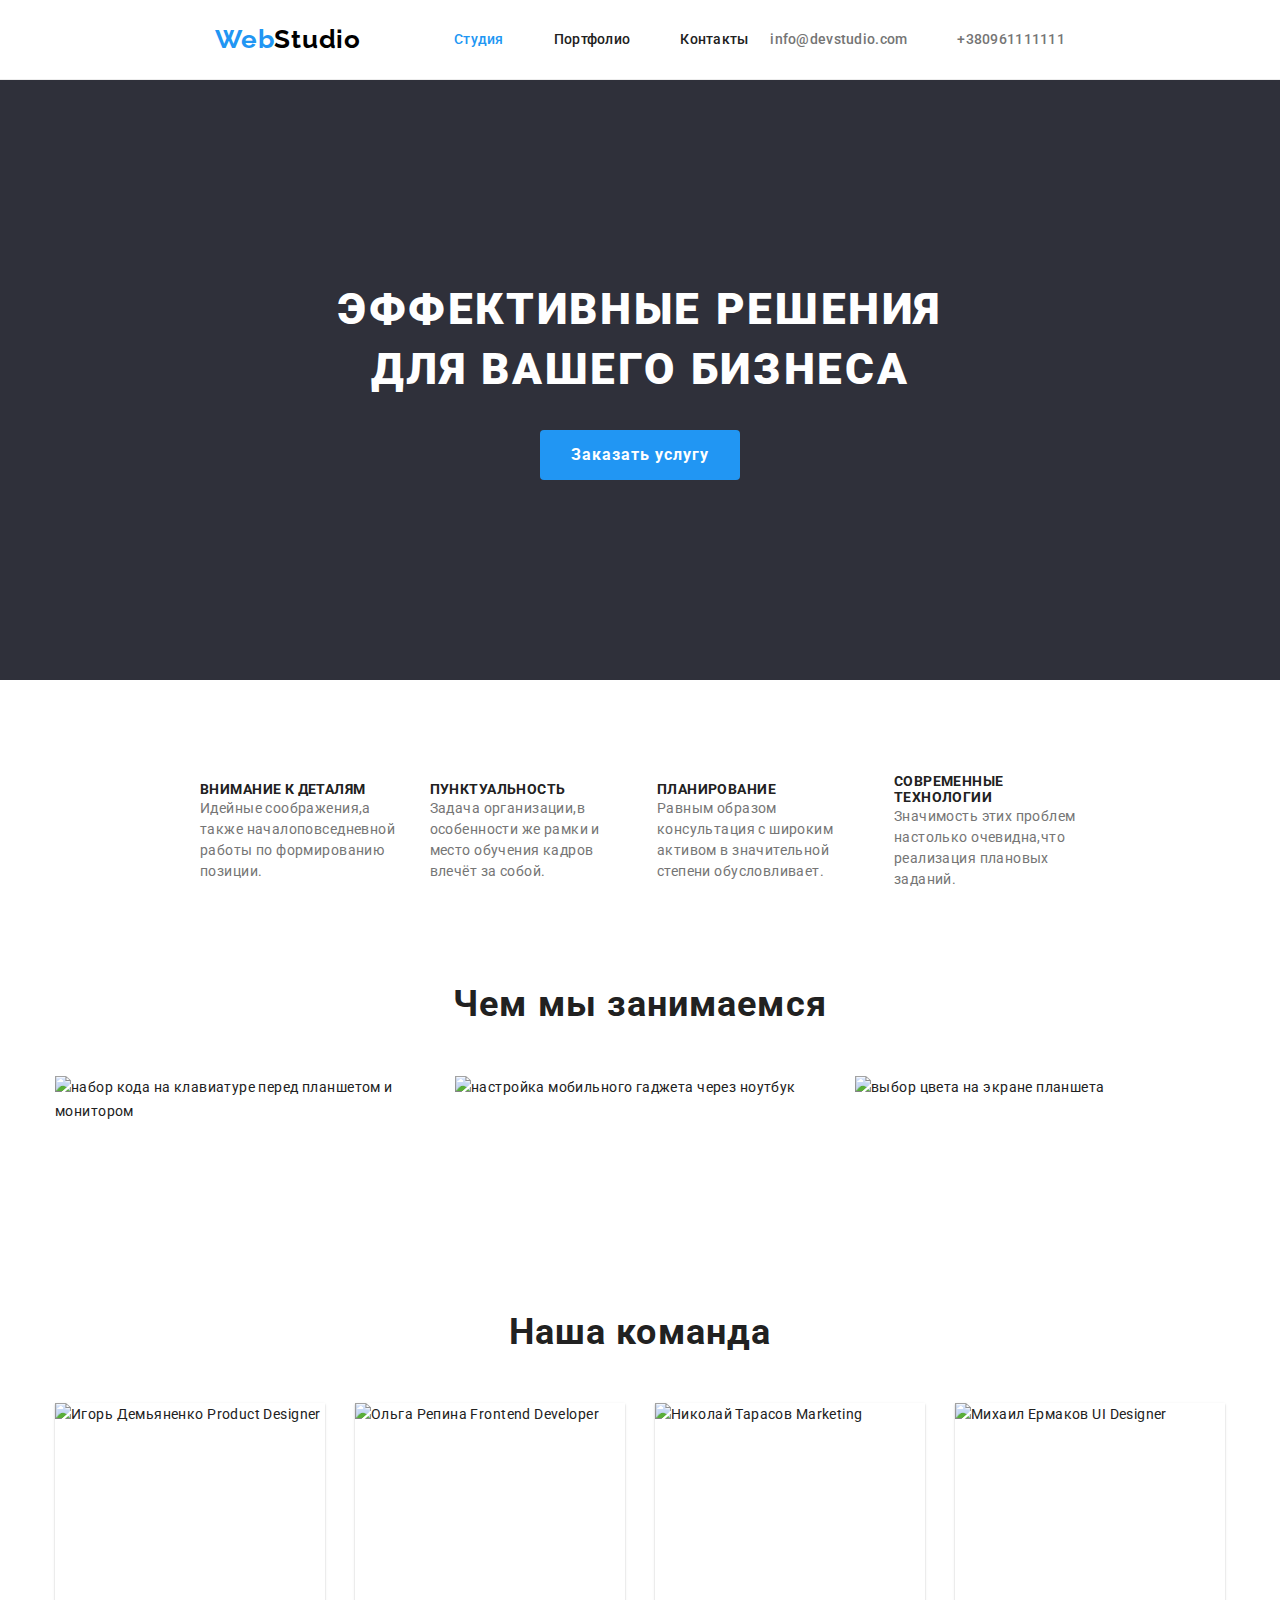
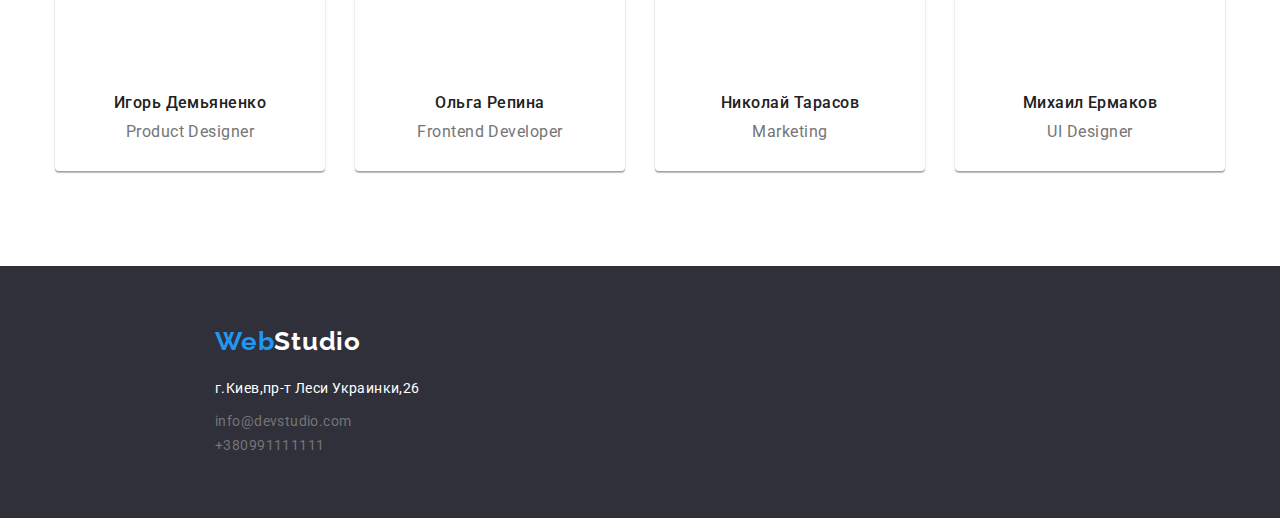
==== index.html @ adbe381c "hw-03" ====
<!DOCTYPE html>
<html lang="en">
  <head>
    <meta charset="UTF-8" />
    <meta http-equiv="X-UA-Compatible" content="IE=edge" />
    <meta
      name="goit_homework-2"
      content="width=device-width, initial-scale=1.0"
    />
    <title>goit-homework-2</title>
    <link
      href="https://fonts.googleapis.com/css2?family=Raleway:wght@700&family=Roboto:wght@400;500;700;900&display=swap"
      rel="stylesheet"
    />
    <link
      rel="stylesheet"
      href="https://cdnjs.cloudflare.com/ajax/libs/modern-normalize/0.2.0/modern-normalize.min.css"
    />
    <link rel="stylesheet" href="./css/style.css" />
  </head>
  <body>
    <header class="header-page">
      <a href="./" class="logo"><span class="logo-span">Web</span>Studio</a>
      <nav class="nav-site">
        <ul class="nav-list list">
          <li class="item">
            <a href="./index.html" class="link current">Студия</a>
          </li>
          <li class="item">
            <a href="./portfolio.html" class="link">Портфолио</a>
          </li>
          <li class="item">
            <a href="./contacs.html" class="link">Контакты</a>
          </li>
        </ul>
      </nav>
      <ul class="contact list">
        <li class="item">
          <a href="mailto:info@devstudio.com" class="contact-link"
            >info@devstudio.com</a
          >
        </li>
        <li class="item">
          <a href="tel:+380961111111" class="contact-link">+380961111111</a>
        </li>
      </ul>
    </header>
    <!--Основа-->
    <main class="main-bg">
      <section class="section-title">
        <h1 class="title">эффективные решения для вашего бизнеса</h1>
        <button type="button" class="btn-main">Заказать услугу</button>
      </section>

      <section class="aside">
        <div class="container">
          <ul class="description list">
            <li class="aside-item">
              <h3 class="heading">ВНИМАНИЕ К ДЕТАЛЯМ</h3>
              <p class="text">
                Идейные соображения,а также началоповседневной работы по
                формированию позиции.
              </p>
            </li>
            <li class="aside-item">
              <h3 class="heading">ПУНКТУАЛЬНОСТЬ</h3>
              <p class="text">
                Задача организации,в особенности же рамки и место обучения
                кадров влечёт за собой.
              </p>
            </li>

            <li class="aside-item">
              <h3 class="heading">ПЛАНИРОВАНИЕ</h3>
              <p class="text">
                Равным образом консультация с широким активом в значительной
                степени обусловливает.
              </p>
            </li>
            <li class="aside-item">
              <h3 class="heading">СОВРЕМЕННЫЕ ТЕХНОЛОГИИ</h3>
              <p class="text">
                Значимость этих проблем настолько очевидна,что реализация
                плановых заданий.
              </p>
            </li>
          </ul>
        </div>
      </section>

      <section class="section-img">
        <div class="container">
          <h2 class="caption">Чем мы занимаемся</h2>
          <ul class="list-img list">
            <li class="image-item">
              <img
                src="./images/imge.jpg"
                alt="набор кода на клавиатуре перед планшетом и монитором"
                width="370"
              />
            </li>
            <li class="image-item">
              <img
                src="./images/imge-1.jpg"
                alt="настройка мобильного гаджета через ноутбук"
                width="370"
              />
            </li>
            <li class="image-item">
              <img
                src="./images/imge-2.jpg"
                alt="выбор цвета на экране планшета"
                width="370"
              />
            </li>
          </ul>
        </div>
      </section>
      <!--Наша Команда-->
      <section class="section-team">
        <div class="container">
          <h2 class="caption caption-team">Наша команда</h2>
          <ul class="team list">
            <li class="item-team">
              <img
                src="./images/imge-3.jpg"
                alt="Игорь Демьяненко Product Designer"
                width="270"
                height="260"
              />
              <div class="signature-main">
                <h3 class="team-name">Игорь Демьяненко</h3>
                <p class="desc-team">Product Designer</p>
              </div>
            </li>
            <li class="item-team">
              <img
                src="./images/imge-4.jpg"
                alt="Ольга Репина Frontend Developer"
                width="270"
                height="260"
              />
              <div class="signature-main">
                <h3 class="team-name">Ольга Репина</h3>
                <p class="desc-team">Frontend Developer</p>
              </div>
            </li>
            <li class="item-team">
              <img
                src="./images/imge-5.jpg"
                alt="Николай Тарасов Marketing"
                width="270"
                height="260"
              />
              <div class="signature-main">
                <h3 class="team-name">Николай Тарасов</h3>
                <p class="desc-team">Marketing</p>
              </div>
            </li>
            <li class="item-team">
              <img
                src="./images/imge-6.jpg"
                alt="Михаил Ермаков UI Designer"
                width="270"
                height="260"
              />
              <div class="signature-main">
                <h3 class="team-name">Михаил Ермаков</h3>
                <p class="desc-team">UI Designer</p>
              </div>
            </li>
          </ul>
        </div>
      </section>
    </main>
    <!--Подвал-->
    <footer class="footer-bg container">
      <div class="contact-block">
        <a href="./index.html" class="logo-footer"
          ><span class="logo-span">Web</span>Studio</a
        >
        <address class="address-footer">
          <p class="address">г.Киев,пр-т Леси Украинки,26</p>
          <ul class="list-footer list">
            <li class="item">
              <a href="mailto:info@devstudio.com" class="contact-link"
                >info@devstudio.com</a
              >
            </li>
            <li class="item">
              <a href="tel:+380991111111" class="contact-link">+380991111111</a>
            </li>
          </ul>
        </address>
      </div>
    </footer>
  </body>
</html>
---- css/style.css ----
:root {
  --name-text-color: #212121;
  --main-text-color: #757575;
  --bg-color-head-foot: #2f303a;
  --main-text-color-master: #000000;
  --special-text-color: #2196f3;
  --main-bg-color: #ffffff;
  --foot-text-color: #ffffff 60%;
  --border-color: #eeeeee;
  --bg-color-team: #f5f4fa;
  --border-color-header: #ececec;
}

h1,
h2,
h3,
p,
ul {
  margin: 0;
  padding: 0;
}

body {
  font-family: "Roboto", sans-serif;
  font-size: 14px;
  font-weight: 400;
  line-height: 1.71;
  letter-spacing: 0.03em;
  color: var(--name-text-color);
}

img {
  display: block;
  max-width: 100%;
  height: auto;
}

/*  bg-header */
.header-page {
  display: flex;
  align-items: center;

  max-width: 1600px;
  height: 80px;
  border-bottom: 1px solid var(--border-color-header);
}

/* убраны подчёркивания и метки */
.list {
  padding-left: 0;
  margin-left: 0;
  list-style: none;
  text-decoration: none;
}

a.current {
  color: var(--special-text-color);
  text-decoration: none;
}

/* logo style */
.logo,
.logo-footer {
  margin-left: 215px;
  margin-right: 93px;

  font-family: "Raleway", sans-serif;
  text-decoration: none;
  font-weight: 700;
  font-size: 26px;
  line-height: 1.2;
  letter-spacing: 0.03em;
  color: var(--main-text-color-master);
}

/* оформления части логотипа WEB */
.logo-span {
  color: var(--special-text-color);
}

.logo-footer {
  color: var(--main-bg-color);
}

.contact-block {
  padding-top: 60px;
}

.nav-list {
  display: flex;
  align-items: center;

  font-weight: 500;
  font-size: 14px;
  line-height: 1.14;
  letter-spacing: 0.02em;
  color: var(--name-text-color);
}

.nav-list .item + .item {
  margin-left: 50px;
}

.contact {
  display: flex;
  align-items: center;
  margin-left: auto;
  margin-right: 215px;

  font-weight: 500;
  font-size: 14px;
  line-height: 1.14;
  letter-spacing: 0.02em;
}

.contact .item + .item {
  margin-left: 50px;
}

.contact-link {
  text-decoration: none;
  color: var(--main-text-color);
}

.section-btn {
  width: 1170px;
  padding-top: 94px;
  padding-bottom: 94px;
  margin-left: 215px;
}

.section-title {
  display: block;
  max-width: 1600px;
  height: 600px;
  background-color: var(--bg-color-head-foot);
}

.section-team {
  border-color: var(--bg-color-team);
  max-width: 1600px;
  height: 648px;
}

/* Стиль заголовка н1 */
.title {
  margin: auto;
  width: 696px;
  padding-top: 200px;

  font-weight: 900;
  font-size: 44px;
  line-height: 1.36;
  text-align: center;
  letter-spacing: 0.06em;
  text-transform: uppercase;
  color: var(--main-bg-color);
}

.btn-main {
  display: block;
  width: 200px;
  height: 50px;
  margin: auto;
  border: none;
  margin-top: 30px;

  font-weight: 700;
  font-size: 16px;
  line-height: 1.88;
  letter-spacing: 0.06em;
  border-radius: 4px;
  background-color: var(--special-text-color);
  color: var(--main-bg-color);
}

.btn-main:hover,
.btn-main:focus {
  color: var(--main-text-color-master);
  cursor: pointer;
}

.menu-item:nth-last-child(-n + 3) {
  margin-bottom: 0;
}

.caption {
  font-size: 36px;
  line-height: 1.16;
  text-align: center;
  letter-spacing: 0.03em;
  color: var(--name-text-color);
}

.caption-team {
  padding-top: 94px;
}

.list-button {
  display: flex;
  justify-content: center;
  padding-bottom: 39px;
}

.list-button .filter-button + .filter-button {
  margin-left: 8px;
}

.button {
  font-weight: 500;
  font-size: 16px;
  line-height: 1.63;
  text-align: center;
  letter-spacing: 0.03em;
  color: var(--name-text-color);
  border: none;
  border-radius: 4px;
}

.button:hover,
.button:focus {
  background-color: var(--special-text-color);
  color: var(--main-bg-color);
  cursor: pointer;
}

.signature {
  padding: 20px 24px;
  border: 1px solid var(--border-color);
  border-top: none;
}

.description {
  display: flex;
  justify-content: center;
  align-items: center;

  padding-top: 94px;
  margin-left: 200px;
  margin-right: 200px;
}

.description .aside-item + .aside-item {
  margin-left: 30px;
}

.section-img {
  padding-top: 94px;
  padding-bottom: 94px;
}

.list-img {
  display: flex;
  justify-content: center;
  padding-top: 50px;
}

.list-img .image-item + .image-item {
  margin-left: 30px;
}

.block-team {
  width: 1170px;
  margin-left: auto;
  margin-right: auto;
}

.list-team {
  display: flex;
  flex-wrap: wrap;
  justify-content: space-between;
}

.list-team .item-team + .item-team {
  margin-left: 30px;
}

.menu-item {
  margin-bottom: 30px;
}

/* Стиль заготовка н3 */
.heading {
  font-size: 14px;
  line-height: 1.14;
  letter-spacing: 0.03em;
  text-transform: uppercase;
}

/* стиль текста */
.text {
  font-size: 14px;
  line-height: 1.5;
  letter-spacing: 0.03em;
  color: var(--main-text-color);
}

.team {
  display: flex;
  justify-content: center;
  padding-bottom: 94px;
  padding-top: 50px;
}

.team .item-team + .item-team {
  margin-left: 30px;
}

/* style card */
.item-team {
  width: 270px;
  height: 368px;
  box-shadow: 0px 1px 3px rgba(0, 0, 0, 0.12), 0px 1px 1px rgba(0, 0, 0, 0.14),
    0px 2px 1px rgba(0, 0, 0, 0.2);
  border-radius: 0px 0px 4px 4px;
  background-color: var(--main-bg-color);
}

.signature-main {
  display: flex;
  flex-direction: column;
  align-items: center;
}

/* стиль имени */
.team-name {
  padding-top: 30px;
  padding-bottom: 10px;

  font-weight: 500;
  font-size: 16px;
  line-height: 1.19;
  letter-spacing: 0.03em;
  color: var(--name-text-color);
}

/* Стиль для подписи нашей команды */
.desc-team {
  padding-bottom: 30px;

  font-weight: 400;
  font-size: 16px;
  line-height: 1.19;
  letter-spacing: 0.03em;
  color: var(--main-text-color);
}

/* Цвет футера */
.footer-bg {
  max-width: 1600px;
  height: 252px;
  background-color: var(--bg-color-head-foot);
}

.list-footer {
  padding-top: 9px;

  font-style: normal;
  font-size: 14px;
  line-height: 1.7;
  letter-spacing: 0.03em;
  color: var(--foot-text-color);
}

.list-footer .item + .item {
  margin-bottom: 9px;
}

.address {
  display: block;
  padding-top: 20px;

  font-family: "Roboto", sans-serif;
  font-style: normal;
  font-size: 14px;
  line-height: 1.7;
  letter-spacing: 0.03em;
  color: var(--main-bg-color);
}

.address-footer {
  display: flex;
  flex-direction: column;
  padding-left: 215px;
}

/* обесцвечивание и скрытия подч]ркивания для ссылки */
.link {
  text-decoration: none;
  color: inherit;
}

/* Отцентровать */
.center {
  text-align: center;
}

.item :hover,
.item :focus {
  color: var(--special-text-color);
}

/* Стиль для cтилизации заголовка фото в портфолио */
.subtitle {
  font-size: 18px;
  line-height: 2;
  letter-spacing: 0.06em;
  color: var(--name-text-color);
}
/* Стиль для cтилизации описания фото в портфолио */
.desc {
  display: block;
  padding-top: 4px;

  font-size: 16px;
  line-height: 1.87;
  letter-spacing: 0.03em;
  color: var(--main-text-color);
}

/* Класс скрывающий элементы */
.visually-hidden {
  position: absolute;
  clip: rect(1px 1px 1px 1px);
  clip: rect(1px, 1px, 1px, 1px);
  padding: 0;
  border: 0;
  height: 1px;
  width: 1px;
  overflow: hidden;
}
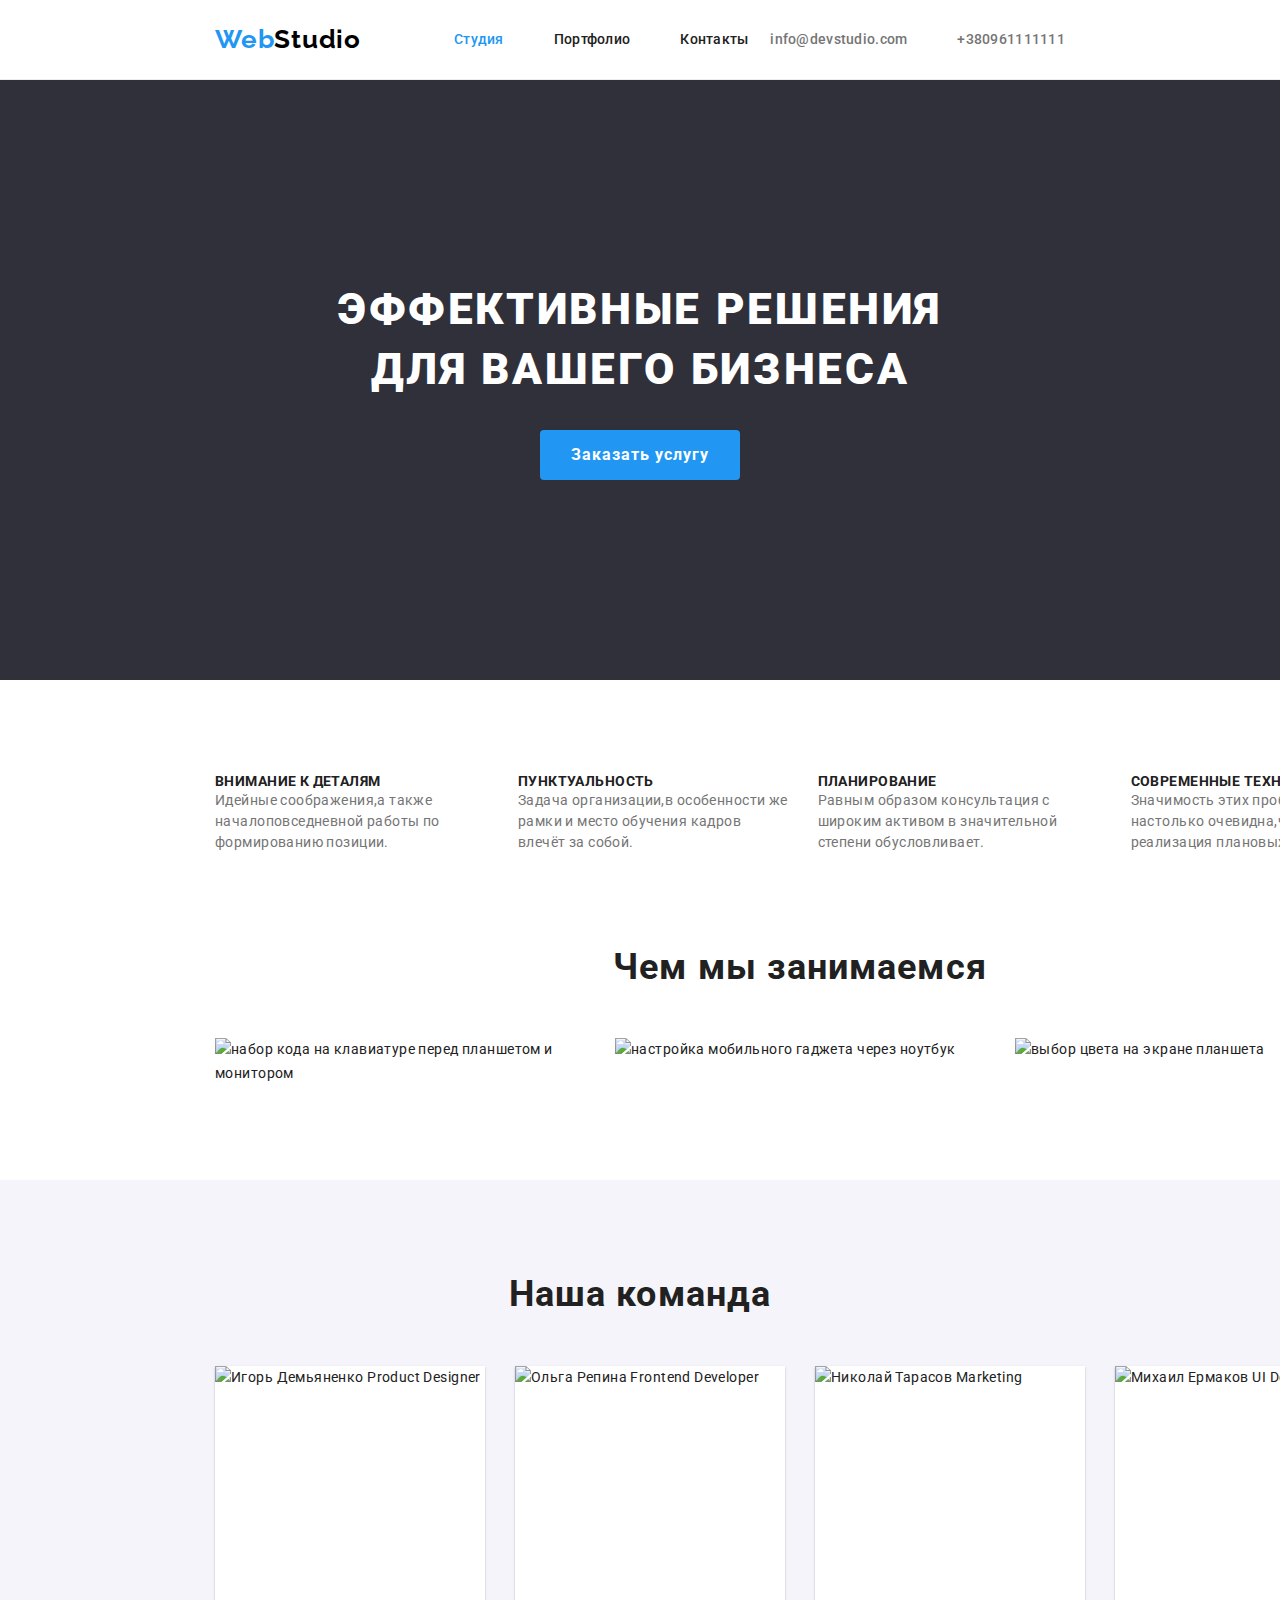
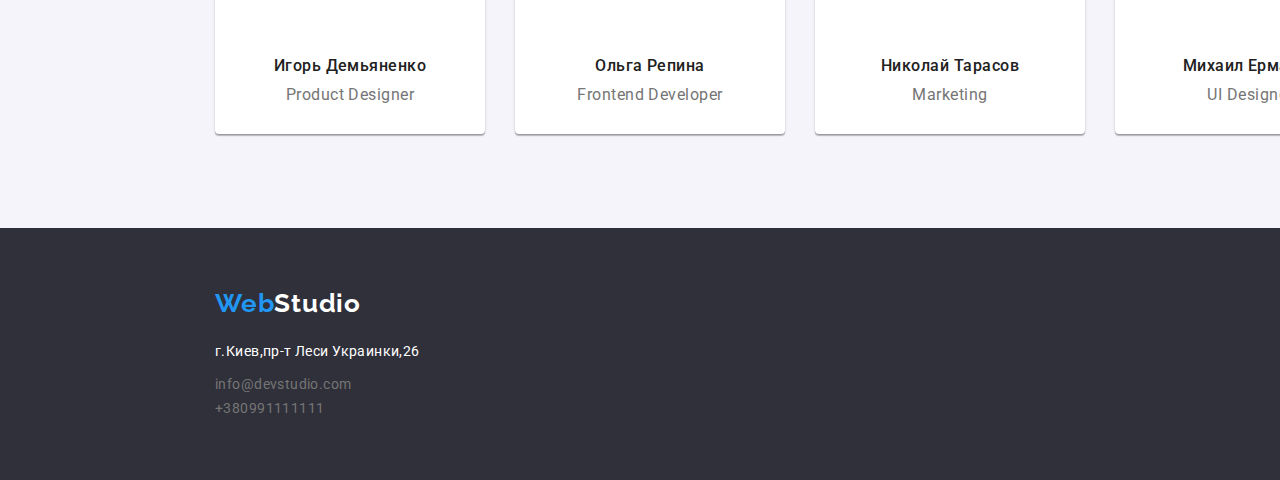
==== commit 380c97e8: "section & container" ====
--- a/index.html
+++ b/index.html
@@ -7,7 +7,7 @@
       name="goit_homework-2"
       content="width=device-width, initial-scale=1.0"
     />
-    <title>goit-homework-2</title>
+    <title>goit-homework-3</title>
     <link
       href="https://fonts.googleapis.com/css2?family=Raleway:wght@700&family=Roboto:wght@400;500;700;900&display=swap"
       rel="stylesheet"
@@ -20,39 +20,41 @@
   </head>
   <body>
     <header class="header-page">
-      <a href="./" class="logo"><span class="logo-span">Web</span>Studio</a>
-      <nav class="nav-site">
-        <ul class="nav-list list">
+      <div class="main-nav container">
+        <a href="./" class="logo"><span class="logo-span">Web</span>Studio</a>
+        <nav class="nav-site">
+          <ul class="nav-list list">
+            <li class="item">
+              <a href="./index.html" class="link current">Студия</a>
+            </li>
+            <li class="item">
+              <a href="./portfolio.html" class="link">Портфолио</a>
+            </li>
+            <li class="item">
+              <a href="./contacs.html" class="link">Контакты</a>
+            </li>
+          </ul>
+        </nav>
+        <ul class="contact list">
           <li class="item">
-            <a href="./index.html" class="link current">Студия</a>
+            <a href="mailto:info@devstudio.com" class="contact-link"
+              >info@devstudio.com</a
+            >
           </li>
           <li class="item">
-            <a href="./portfolio.html" class="link">Портфолио</a>
-          </li>
-          <li class="item">
-            <a href="./contacs.html" class="link">Контакты</a>
+            <a href="tel:+380961111111" class="contact-link">+380961111111</a>
           </li>
         </ul>
-      </nav>
-      <ul class="contact list">
-        <li class="item">
-          <a href="mailto:info@devstudio.com" class="contact-link"
-            >info@devstudio.com</a
-          >
-        </li>
-        <li class="item">
-          <a href="tel:+380961111111" class="contact-link">+380961111111</a>
-        </li>
-      </ul>
+      </div>
     </header>
     <!--Основа-->
     <main class="main-bg">
-      <section class="section-title">
+      <section class="section-title section">
         <h1 class="title">эффективные решения для вашего бизнеса</h1>
         <button type="button" class="btn-main">Заказать услугу</button>
       </section>
 
-      <section class="aside">
+      <section class="aside section">
         <div class="container">
           <ul class="description list">
             <li class="aside-item">
@@ -88,9 +90,10 @@
         </div>
       </section>
 
-      <section class="section-img">
+      <section class="section-img section">
         <div class="container">
           <h2 class="caption">Чем мы занимаемся</h2>
+
           <ul class="list-img list">
             <li class="image-item">
               <img
@@ -117,9 +120,9 @@
         </div>
       </section>
       <!--Наша Команда-->
-      <section class="section-team">
-        <div class="container">
-          <h2 class="caption caption-team">Наша команда</h2>
+      <section class="section-team section">
+          <h2 class="caption">Наша команда</h2>
+          <div class="container">
           <ul class="team list">
             <li class="item-team">
               <img
@@ -174,8 +177,8 @@
       </section>
     </main>
     <!--Подвал-->
-    <footer class="footer-bg container">
-      <div class="contact-block">
+    <footer class="footer-bg">
+      <div class="contact-block container">
         <a href="./index.html" class="logo-footer"
           ><span class="logo-span">Web</span>Studio</a
         >
--- a/css/style.css
+++ b/css/style.css
@@ -27,395 +27,13 @@
   line-height: 1.71;
   letter-spacing: 0.03em;
   color: var(--name-text-color);
+  max-width: 1600px;
 }
 
 img {
   display: block;
   max-width: 100%;
   height: auto;
-}
-
-/*  bg-header */
-.header-page {
-  display: flex;
-  align-items: center;
-
-  max-width: 1600px;
-  height: 80px;
-  border-bottom: 1px solid var(--border-color-header);
-}
-
-/* убраны подчёркивания и метки */
-.list {
-  padding-left: 0;
-  margin-left: 0;
-  list-style: none;
-  text-decoration: none;
-}
-
-a.current {
-  color: var(--special-text-color);
-  text-decoration: none;
-}
-
-/* logo style */
-.logo,
-.logo-footer {
-  margin-left: 215px;
-  margin-right: 93px;
-
-  font-family: "Raleway", sans-serif;
-  text-decoration: none;
-  font-weight: 700;
-  font-size: 26px;
-  line-height: 1.2;
-  letter-spacing: 0.03em;
-  color: var(--main-text-color-master);
-}
-
-/* оформления части логотипа WEB */
-.logo-span {
-  color: var(--special-text-color);
-}
-
-.logo-footer {
-  color: var(--main-bg-color);
-}
-
-.contact-block {
-  padding-top: 60px;
-}
-
-.nav-list {
-  display: flex;
-  align-items: center;
-
-  font-weight: 500;
-  font-size: 14px;
-  line-height: 1.14;
-  letter-spacing: 0.02em;
-  color: var(--name-text-color);
-}
-
-.nav-list .item + .item {
-  margin-left: 50px;
-}
-
-.contact {
-  display: flex;
-  align-items: center;
-  margin-left: auto;
-  margin-right: 215px;
-
-  font-weight: 500;
-  font-size: 14px;
-  line-height: 1.14;
-  letter-spacing: 0.02em;
-}
-
-.contact .item + .item {
-  margin-left: 50px;
-}
-
-.contact-link {
-  text-decoration: none;
-  color: var(--main-text-color);
-}
-
-.section-btn {
-  width: 1170px;
-  padding-top: 94px;
-  padding-bottom: 94px;
-  margin-left: 215px;
-}
-
-.section-title {
-  display: block;
-  max-width: 1600px;
-  height: 600px;
-  background-color: var(--bg-color-head-foot);
-}
-
-.section-team {
-  border-color: var(--bg-color-team);
-  max-width: 1600px;
-  height: 648px;
-}
-
-/* Стиль заголовка н1 */
-.title {
-  margin: auto;
-  width: 696px;
-  padding-top: 200px;
-
-  font-weight: 900;
-  font-size: 44px;
-  line-height: 1.36;
-  text-align: center;
-  letter-spacing: 0.06em;
-  text-transform: uppercase;
-  color: var(--main-bg-color);
-}
-
-.btn-main {
-  display: block;
-  width: 200px;
-  height: 50px;
-  margin: auto;
-  border: none;
-  margin-top: 30px;
-
-  font-weight: 700;
-  font-size: 16px;
-  line-height: 1.88;
-  letter-spacing: 0.06em;
-  border-radius: 4px;
-  background-color: var(--special-text-color);
-  color: var(--main-bg-color);
-}
-
-.btn-main:hover,
-.btn-main:focus {
-  color: var(--main-text-color-master);
-  cursor: pointer;
-}
-
-.menu-item:nth-last-child(-n + 3) {
-  margin-bottom: 0;
-}
-
-.caption {
-  font-size: 36px;
-  line-height: 1.16;
-  text-align: center;
-  letter-spacing: 0.03em;
-  color: var(--name-text-color);
-}
-
-.caption-team {
-  padding-top: 94px;
-}
-
-.list-button {
-  display: flex;
-  justify-content: center;
-  padding-bottom: 39px;
-}
-
-.list-button .filter-button + .filter-button {
-  margin-left: 8px;
-}
-
-.button {
-  font-weight: 500;
-  font-size: 16px;
-  line-height: 1.63;
-  text-align: center;
-  letter-spacing: 0.03em;
-  color: var(--name-text-color);
-  border: none;
-  border-radius: 4px;
-}
-
-.button:hover,
-.button:focus {
-  background-color: var(--special-text-color);
-  color: var(--main-bg-color);
-  cursor: pointer;
-}
-
-.signature {
-  padding: 20px 24px;
-  border: 1px solid var(--border-color);
-  border-top: none;
-}
-
-.description {
-  display: flex;
-  justify-content: center;
-  align-items: center;
-
-  padding-top: 94px;
-  margin-left: 200px;
-  margin-right: 200px;
-}
-
-.description .aside-item + .aside-item {
-  margin-left: 30px;
-}
-
-.section-img {
-  padding-top: 94px;
-  padding-bottom: 94px;
-}
-
-.list-img {
-  display: flex;
-  justify-content: center;
-  padding-top: 50px;
-}
-
-.list-img .image-item + .image-item {
-  margin-left: 30px;
-}
-
-.block-team {
-  width: 1170px;
-  margin-left: auto;
-  margin-right: auto;
-}
-
-.list-team {
-  display: flex;
-  flex-wrap: wrap;
-  justify-content: space-between;
-}
-
-.list-team .item-team + .item-team {
-  margin-left: 30px;
-}
-
-.menu-item {
-  margin-bottom: 30px;
-}
-
-/* Стиль заготовка н3 */
-.heading {
-  font-size: 14px;
-  line-height: 1.14;
-  letter-spacing: 0.03em;
-  text-transform: uppercase;
-}
-
-/* стиль текста */
-.text {
-  font-size: 14px;
-  line-height: 1.5;
-  letter-spacing: 0.03em;
-  color: var(--main-text-color);
-}
-
-.team {
-  display: flex;
-  justify-content: center;
-  padding-bottom: 94px;
-  padding-top: 50px;
-}
-
-.team .item-team + .item-team {
-  margin-left: 30px;
-}
-
-/* style card */
-.item-team {
-  width: 270px;
-  height: 368px;
-  box-shadow: 0px 1px 3px rgba(0, 0, 0, 0.12), 0px 1px 1px rgba(0, 0, 0, 0.14),
-    0px 2px 1px rgba(0, 0, 0, 0.2);
-  border-radius: 0px 0px 4px 4px;
-  background-color: var(--main-bg-color);
-}
-
-.signature-main {
-  display: flex;
-  flex-direction: column;
-  align-items: center;
-}
-
-/* стиль имени */
-.team-name {
-  padding-top: 30px;
-  padding-bottom: 10px;
-
-  font-weight: 500;
-  font-size: 16px;
-  line-height: 1.19;
-  letter-spacing: 0.03em;
-  color: var(--name-text-color);
-}
-
-/* Стиль для подписи нашей команды */
-.desc-team {
-  padding-bottom: 30px;
-
-  font-weight: 400;
-  font-size: 16px;
-  line-height: 1.19;
-  letter-spacing: 0.03em;
-  color: var(--main-text-color);
-}
-
-/* Цвет футера */
-.footer-bg {
-  max-width: 1600px;
-  height: 252px;
-  background-color: var(--bg-color-head-foot);
-}
-
-.list-footer {
-  padding-top: 9px;
-
-  font-style: normal;
-  font-size: 14px;
-  line-height: 1.7;
-  letter-spacing: 0.03em;
-  color: var(--foot-text-color);
-}
-
-.list-footer .item + .item {
-  margin-bottom: 9px;
-}
-
-.address {
-  display: block;
-  padding-top: 20px;
-
-  font-family: "Roboto", sans-serif;
-  font-style: normal;
-  font-size: 14px;
-  line-height: 1.7;
-  letter-spacing: 0.03em;
-  color: var(--main-bg-color);
-}
-
-.address-footer {
-  display: flex;
-  flex-direction: column;
-  padding-left: 215px;
-}
-
-/* обесцвечивание и скрытия подч]ркивания для ссылки */
-.link {
-  text-decoration: none;
-  color: inherit;
-}
-
-/* Отцентровать */
-.center {
-  text-align: center;
-}
-
-.item :hover,
-.item :focus {
-  color: var(--special-text-color);
-}
-
-/* Стиль для cтилизации заголовка фото в портфолио */
-.subtitle {
-  font-size: 18px;
-  line-height: 2;
-  letter-spacing: 0.06em;
-  color: var(--name-text-color);
-}
-/* Стиль для cтилизации описания фото в портфолио */
-.desc {
-  display: block;
-  padding-top: 4px;
-
-  font-size: 16px;
-  line-height: 1.87;
-  letter-spacing: 0.03em;
-  color: var(--main-text-color);
 }
 
 /* Класс скрывающий элементы */
@@ -429,3 +47,369 @@
   width: 1px;
   overflow: hidden;
 }
+
+.list {
+  list-style: none;
+  text-decoration: none;
+}
+
+.container {
+  width: 1200px;
+  margin: 0 200px;
+  padding-left: 15px;
+  padding-right: 15px;
+}
+
+.section {
+  padding-top: 94px;
+  padding-bottom: 94px;
+}
+
+.link {
+  text-decoration: none;
+  color: inherit;
+}
+
+a.current {
+  color: var(--special-text-color);
+  text-decoration: none;
+}
+
+/* general */
+
+.header-page {
+  display: flex;
+  justify-content: center;
+  align-items: center;
+
+  height: 80px;
+  border-bottom: 1px solid var(--border-color-header);
+}
+
+.main-nav {
+  display: flex;
+  justify-content: center;
+  align-items: center;
+}
+
+.logo,
+.logo-footer {
+  margin-right: 93px;
+
+  font-family: "Raleway", sans-serif;
+  text-decoration: none;
+  font-weight: 700;
+  font-size: 26px;
+  line-height: 1.2;
+  letter-spacing: 0.03em;
+  color: var(--main-text-color-master);
+}
+
+.logo-span {
+  color: var(--special-text-color);
+}
+
+.logo-footer {
+  color: var(--main-bg-color);
+}
+
+/* footer-contact */
+.contact-block {
+  padding-top: 60px;
+}
+
+.nav-list {
+  display: flex;
+  align-items: center;
+  justify-content: center;
+
+  font-weight: 500;
+  font-size: 14px;
+  line-height: 1.14;
+  letter-spacing: 0.02em;
+  margin-left: 0;
+
+  color: var(--name-text-color);
+}
+
+.nav-list .item + .item,
+.contact .item + .item {
+  margin-left: 50px;
+}
+
+
+.contact {
+  display: flex;
+  margin-left: auto;
+
+  font-weight: 500;
+  font-size: 14px;
+  line-height: 1.14;
+  letter-spacing: 0.02em;
+}
+
+.contact-link {
+  text-decoration: none;
+  color: var(--main-text-color);
+}
+
+.item :hover,
+.item :focus {
+  color: var(--special-text-color);
+}
+
+/* index */
+.section-title {
+  padding-top: 200px;
+  padding-bottom: 200px;
+
+  background-color: var(--bg-color-head-foot);
+}
+
+.title {
+  margin: auto;
+  width: 696px;
+  margin-bottom: 30px;
+
+  font-weight: 900;
+  font-size: 44px;
+  line-height: 1.36;
+  text-align: center;
+  letter-spacing: 0.06em;
+  text-transform: uppercase;
+  color: var(--main-bg-color);
+}
+
+.btn-main {
+  display: block;
+
+  width: 200px;
+  height: 50px;
+  margin: auto;
+  border: none;
+  padding: 0;
+
+  font-weight: 700;
+  font-size: 16px;
+  line-height: 1.88;
+  letter-spacing: 0.06em;
+  border-radius: 4px;
+  background-color: var(--special-text-color);
+  color: var(--main-bg-color);
+}
+
+.btn-main:hover,
+.btn-main:focus {
+  color: var(--main-text-color-master);
+  cursor: pointer;
+}
+
+/* portfolio - btn */
+
+.list-button {
+  display: flex;
+  justify-content: center;
+  align-items: center;
+
+  padding-bottom: 34px;
+  margin: 0 auto;
+}
+
+.filter-button {
+  background-color: var(--bg-color-team);
+}
+
+.button {
+  font-weight: 500;
+  font-size: 16px;
+  line-height: 1.63;
+  text-align: center;
+  letter-spacing: 0.03em;
+  color: var(--name-text-color);
+  border: none;
+  border-radius: 4px;
+}
+
+.list-button .filter-button + .filter-button {
+  margin-left: 8px;
+}
+
+.button:hover,
+.button:focus {
+  background-color: var(--special-text-color);
+  color: var(--main-bg-color);
+  cursor: pointer;
+}
+
+/* index - main */
+.description {
+  display: flex;
+  justify-content: space-between;
+  align-items: baseline;
+}
+
+.description .aside-item + .aside-item {
+  margin-left: 30px;
+}
+
+.heading {
+  font-size: 14px;
+  line-height: 1.14;
+  letter-spacing: 0.03em;
+  text-transform: uppercase;
+}
+
+.text {
+  font-size: 14px;
+  line-height: 1.5;
+  letter-spacing: 0.03em;
+  color: var(--main-text-color);
+}
+
+.section-img {
+  padding-top: 0;
+}
+
+.caption {
+  font-size: 36px;
+  line-height: 1.16;
+  text-align: center;
+  letter-spacing: 0.03em;
+  color: var(--name-text-color);
+}
+
+.list-img {
+  display: flex;
+  justify-content: center;
+
+  padding-top: 50px;
+}
+
+.list-img .image-item + .image-item {
+  margin-left: 30px;
+}
+
+.section-team {
+  background-color: var(--bg-color-team);
+}
+
+.team {
+  display: flex;
+  justify-content: center;
+
+  padding-top: 50px;
+}
+
+.team .item-team + .item-team {
+  margin-left: 30px;
+}
+
+.item-team {
+  box-shadow: 0px 1px 3px rgba(0, 0, 0, 0.12), 0px 1px 1px rgba(0, 0, 0, 0.14),
+    0px 2px 1px rgba(0, 0, 0, 0.2);
+  border-radius: 0px 0px 4px 4px;
+  background-color: var(--main-bg-color);
+}
+
+.signature-main {
+  display: flex;
+  flex-direction: column;
+  align-items: center;
+}
+
+.team-name {
+  padding-top: 30px;
+  padding-bottom: 10px;
+
+  font-weight: 500;
+  font-size: 16px;
+  line-height: 1.19;
+  letter-spacing: 0.03em;
+  color: var(--name-text-color);
+}
+
+.desc-team {
+  padding-bottom: 30px;
+
+  font-weight: 400;
+  font-size: 16px;
+  line-height: 1.19;
+  letter-spacing: 0.03em;
+  color: var(--main-text-color);
+}
+
+/* portfolio - main */
+.list-team {
+  display: flex;
+  flex-wrap: wrap;
+  justify-content: space-between;
+}
+
+.menu-item {
+  margin-bottom: 30px;
+}
+
+.menu-item:nth-last-child(-n + 3) {
+  margin-bottom: 0;
+}
+
+.signature {
+  padding: 20px 24px;
+  border: 1px solid var(--border-color);
+  border-top: none;
+}
+
+.subtitle {
+  font-size: 18px;
+  line-height: 2;
+  letter-spacing: 0.06em;
+  color: var(--name-text-color);
+}
+
+.desc {
+  display: block;
+  padding-top: 4px;
+
+  font-size: 16px;
+  line-height: 1.87;
+  letter-spacing: 0.03em;
+  color: var(--main-text-color);
+}
+
+/* footer-general */
+.footer-bg {
+  height: 252px;
+  background-color: var(--bg-color-head-foot);
+}
+
+.list-footer {
+  padding-top: 9px;
+
+  font-style: normal;
+  font-size: 14px;
+  line-height: 1.7;
+  letter-spacing: 0.03em;
+  color: var(--foot-text-color);
+}
+
+.list-footer .item + .item {
+  margin-bottom: 9px;
+}
+
+.address {
+  display: block;
+  padding-top: 20px;
+
+  font-family: "Roboto", sans-serif;
+  font-style: normal;
+  font-size: 14px;
+  line-height: 1.7;
+  letter-spacing: 0.03em;
+  color: var(--main-bg-color);
+}
+
+.address-footer {
+  display: flex;
+  flex-direction: column;
+  /* padding-left: ; */
+}
